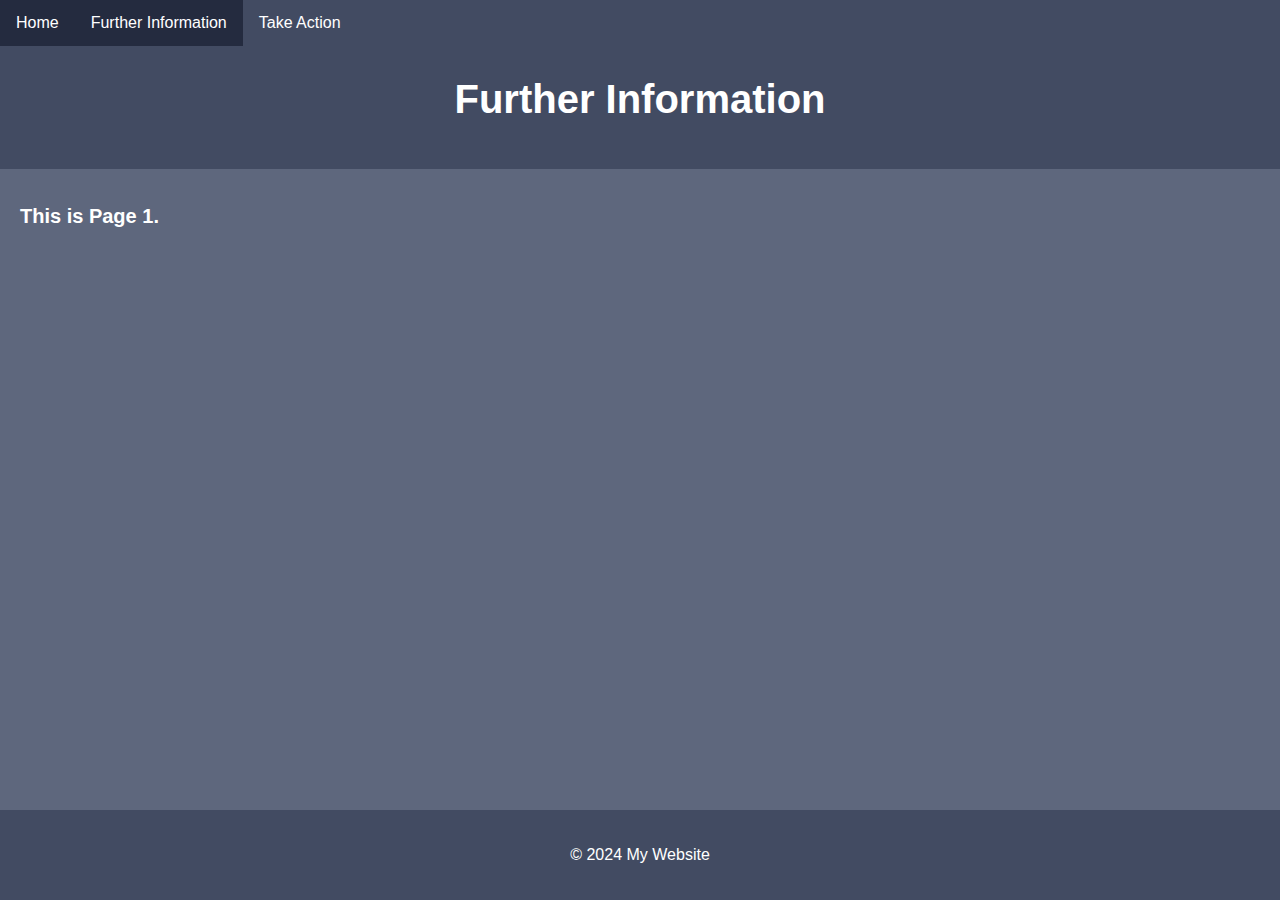
==== about.html @ 14609256 "Page Changes" ====
<!DOCTYPE html>
<html lang="en">
<head>
    <meta charset="UTF-8">
    <meta name="viewport" content="width=device-width, initial-scale=1.0">
    <link rel="icon" href="https://developers.elementor.com/docs/assets/img/elementor-placeholder-image.png"/>
    <title>About Us</title>
    <link rel="stylesheet" href="style.css">
    <script src="script.js"></script>

</head>
<body>
    <header>
        <h1>Further Information</h1>
    </header>
    <nav>
        <ul>
            <li><a href="index.html" class="nav-link">Home</a></li>
            <li><a class="active" href="about.html" class="nav-link">Further Information</a></li>
            <li><a href="what.html" class="nav-link">Take Action</a></li>
        </ul>
    </nav>
    <main>
        <h2>This is Page 1.</h2>
    </main>
    <footer>
        <p>&copy; 2024 My Website</p>
    </footer>
</body>
</html>
---- style.css ----
body {
    font-family: Arial, sans-serif;
    margin: 0;
    padding: 0;
    background-color: #5e677d;
    color: white;
}

header {
    background-color: #424b62;
    color: #ffffff;
    text-align: center;
    padding: 20px;
    padding-top: 50px;
    display: flex;
    justify-content: center;
    align-items: center;
}

footer {
    background-color: #424b62;
    color: #ffffff;
    text-align: center;
    padding: 20px 0;
    position: fixed;
  left: 0;
  bottom: 0;
  width: 100%;
}

h1 {
  font-size: 40px;
}

h2 {
  font-size: 20px;
}

ul {
    list-style-type: none;
    margin: 0;
    padding: 0;
    overflow: hidden;
    background-color: #424b62;
    position: fixed;
    top: 0;
    width: 100%;
  }
  
  li {
    float: left;
  }
  
  li a {
    display: block;
    color: white;
    text-align: center;
    padding: 14px 16px;
    text-decoration: none;
  }
  
  li a:hover:not(.active) {
    background-color: #242b3f;
  }
  
  .active {
    background-color: #242b3f;
    color: #ffffff;
  }

/* Page transition effect */
.page-content {
    transition: opacity 0.5s ease-in-out;
}

/* Hide content initially */
.page-hidden {
    opacity: 0;
}

main {
    padding: 20px;
}

.container1 {
  display: flex; /* Use flexbox layout */
  align-items: center; /* Align items vertically */
  padding-top: 50px;
  padding-bottom: 50px
}

.container1 img {
  width: 50%; /* Set image width */
  margin-right: 20px; /* Add space between image and text */
}

.container1 p {
  font-size: 16px; /* Set font size for text */
  line-height: 1.5; /* Set line height for better readability */
}
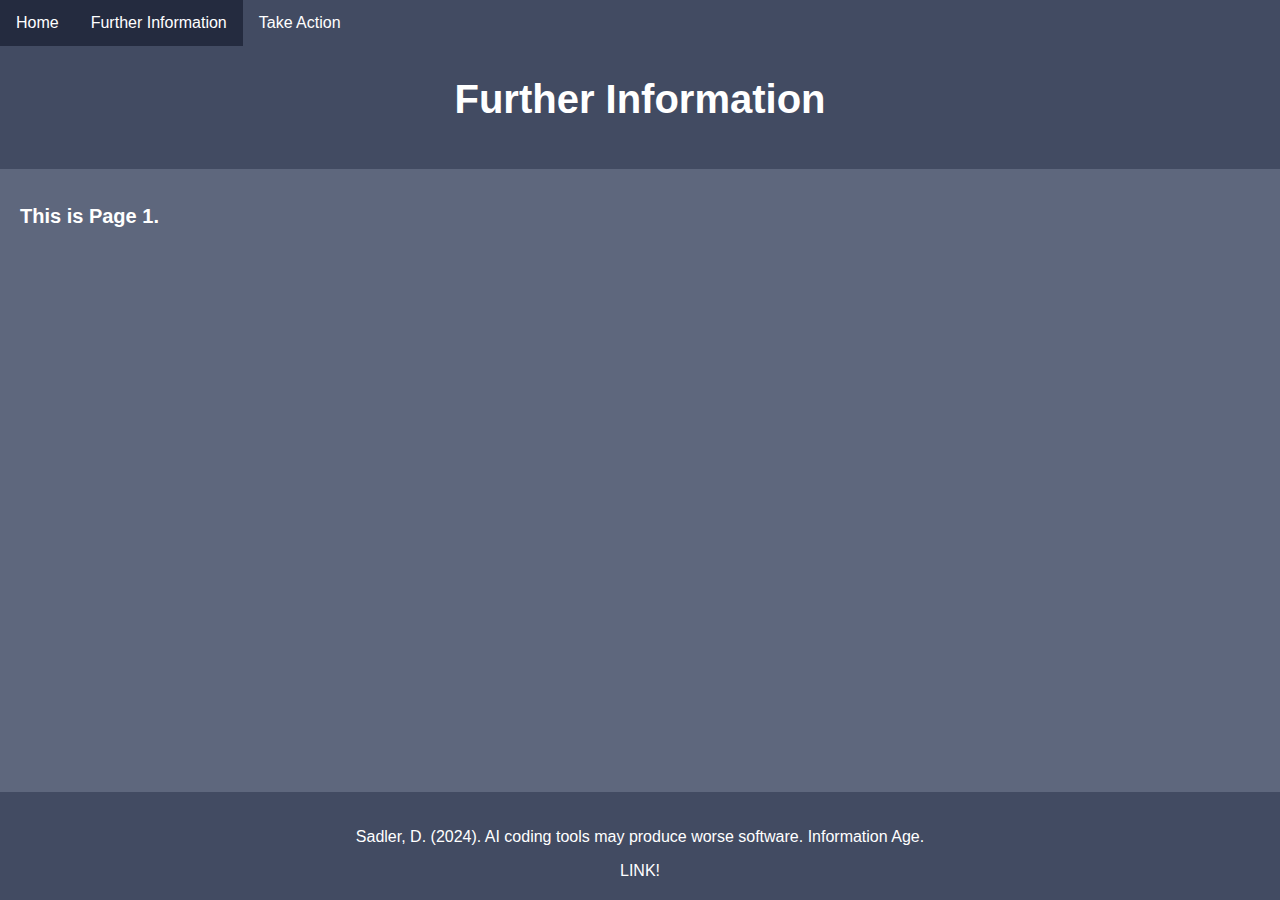
==== commit 62a03873: "Footer" ====
--- a/about.html
+++ b/about.html
@@ -24,7 +24,10 @@
         <h2>This is Page 1.</h2>
     </main>
     <footer>
-        <p>&copy; 2024 My Website</p>
+        <p>Sadler, D. (2024). AI coding tools may produce worse software. Information Age.</p>
+        <div class="popup" onclick="myFunction()">LINK!
+            <span class="popuptext" id="myPopup"><a href="https://ia.acs.org.au/article/2024/ai-coding-tools-may-produce-worse-software-.html">LINK</a></span>
+          </div>
     </footer>
 </body>
 </html>--- a/style.css
+++ b/style.css
@@ -85,8 +85,8 @@
 .container1 {
   display: flex; /* Use flexbox layout */
   align-items: center; /* Align items vertically */
-  padding-top: 50px;
-  padding-bottom: 50px
+  padding-top: 25px;
+  padding-bottom: 25px
 }
 
 .container1 img {
@@ -99,3 +99,150 @@
   line-height: 1.5; /* Set line height for better readability */
 }
 
+.container2 img{
+  width: 100%; /* Set image width */
+  margin-right: 20px; /* Add space between image and text */
+}
+
+@media (max-width: 640px)
+{
+  .container1{
+    display: none;
+  }
+}
+
+@media (max-width: 640px)
+{
+  .container2{
+    display: flex;
+    align-items: center; /* Align items vertically */
+    padding-top: 25px;
+    padding-bottom: 1px;
+    font-size: 16px; /* Set font size for text */
+  line-height: 1.5; /* Set line height for better readability */
+  }
+}
+
+@media (min-width: 640px)
+{
+  .container2{
+    display: none;
+  }
+}
+
+/* Popup container */
+.popup {
+  position: relative;
+  display: inline-block;
+  cursor: pointer;
+}
+
+/* The actual popup (appears on top) */
+.popup .popuptext {
+  visibility: hidden;
+  width: 160px;
+  background-color: #242b3f;
+  color: #ffffff;
+  text-align: center;
+  border-radius: 6px;
+  padding: 8px 0;
+  position: absolute;
+  z-index: 1;
+  bottom: 125%;
+  left: 50%;
+  margin-left: -80px;
+}
+
+/* Popup arrow */
+.popup .popuptext::after {
+  content: "";
+  position: absolute;
+  top: 100%;
+  left: 50%;
+  margin-left: 5px;
+  border-width: 5px;
+  border-style: solid;
+  border-color: #242b3f transparent transparent transparent;
+}
+
+/* Toggle this class when clicking on the popup container (hide and show the popup) */
+.popup .show {
+  visibility: visible;
+  -webkit-animation: fadeIn 1s;
+  animation: fadeIn 1s
+}
+
+/* Add animation (fade in the popup) */
+@-webkit-keyframes fadeIn {
+  from {opacity: 0;}
+  to {opacity: 1;}
+}
+
+@keyframes fadeIn {
+  from {opacity: 0;}
+  to {opacity:1 ;}
+}
+
+* {
+  box-sizing: border-box;
+}
+
+input[type=text], select, textarea {
+  width: 100%;
+  padding: 12px;
+  border: 1px solid #ccc;
+  border-radius: 4px;
+  resize: vertical;
+}
+
+label {
+  padding: 12px 12px 12px 0;
+  display: inline-block;
+}
+
+input[type=submit] {
+  background-color: #5e677d;
+  color: white;
+  padding: 12px 20px;
+  border: none;
+  border-radius: 4px;
+  cursor: pointer;
+  float: right;
+}
+
+input[type=submit]:hover {
+  background-color: #5e677d;
+}
+
+.container3 {
+  border-radius: 5px;
+  background-color: #424b62;
+  padding: 20px;
+}
+
+.col-25 {
+  float: left;
+  width: 25%;
+  margin-top: 6px;
+}
+
+.col-75 {
+  float: left;
+  width: 75%;
+  margin-top: 6px;
+}
+
+/* Clear floats after the columns */
+.row::after {
+  content: "";
+  display: table;
+  clear: both;
+}
+
+/* Responsive layout - when the screen is less than 600px wide, make the two columns stack on top of each other instead of next to each other */
+@media screen and (max-width: 600px) {
+  .col-25, .col-75, input[type=submit] {
+    width: 100%;
+    margin-top: 0;
+  }
+}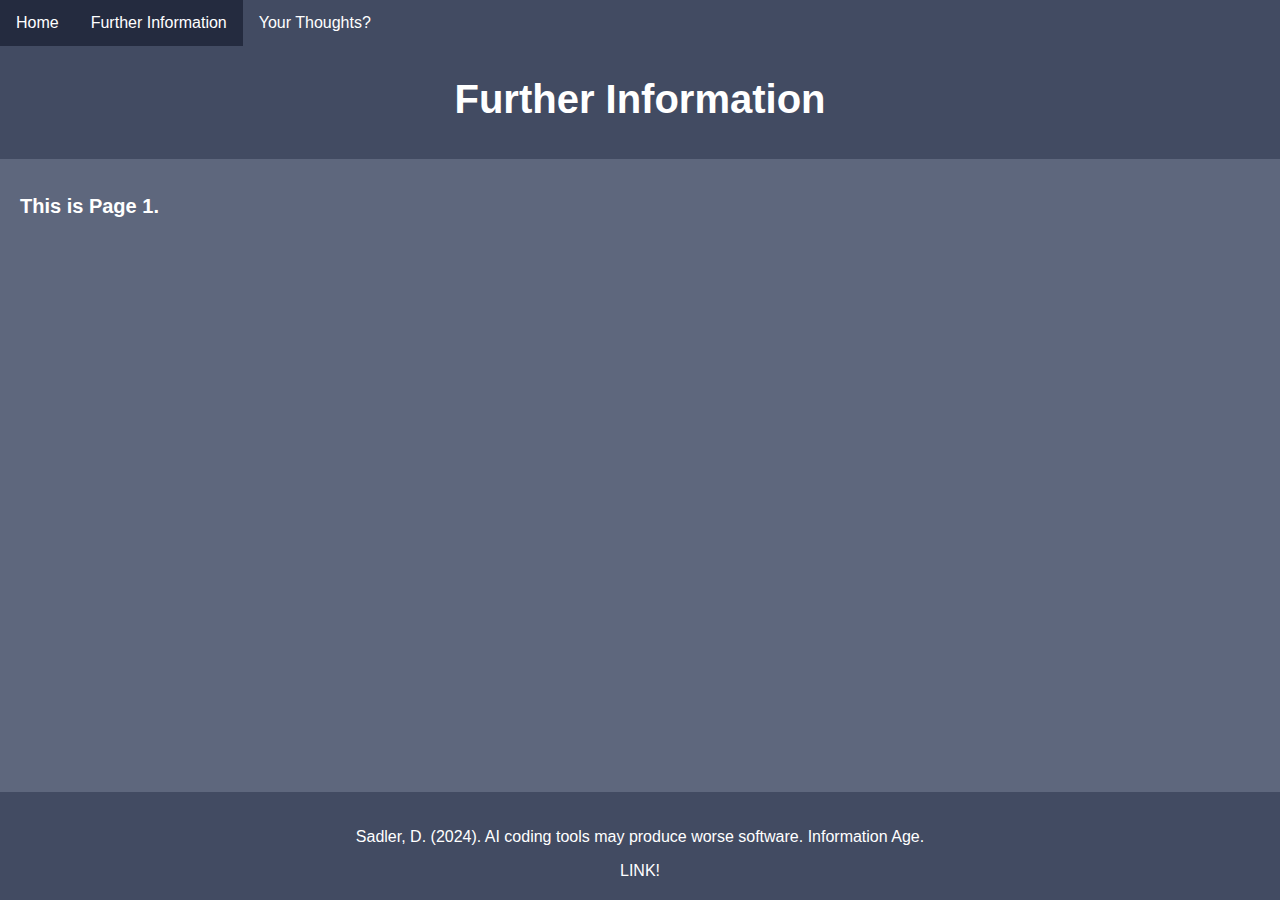
==== commit 1bb76739: "Urgent Fixes" ====
--- a/about.html
+++ b/about.html
@@ -3,7 +3,7 @@
 <head>
     <meta charset="UTF-8">
     <meta name="viewport" content="width=device-width, initial-scale=1.0">
-    <link rel="icon" href="https://developers.elementor.com/docs/assets/img/elementor-placeholder-image.png"/>
+    <link rel="icon" href="ASSETS/Logo.png"/>
     <title>About Us</title>
     <link rel="stylesheet" href="style.css">
     <script src="script.js"></script>
@@ -17,7 +17,7 @@
         <ul>
             <li><a href="index.html" class="nav-link">Home</a></li>
             <li><a class="active" href="about.html" class="nav-link">Further Information</a></li>
-            <li><a href="what.html" class="nav-link">Take Action</a></li>
+            <li><a href="what.html" class="nav-link">Your Thoughts?</a></li>
         </ul>
     </nav>
     <main>
--- a/style.css
+++ b/style.css
@@ -4,13 +4,14 @@
     padding: 0;
     background-color: #5e677d;
     color: white;
+    overflow: visible;
 }
 
 header {
     background-color: #424b62;
     color: #ffffff;
     text-align: center;
-    padding: 20px;
+    padding: 10px;
     padding-top: 50px;
     display: flex;
     justify-content: center;
@@ -26,6 +27,7 @@
   left: 0;
   bottom: 0;
   width: 100%;
+ 
 }
 
 h1 {
@@ -85,8 +87,8 @@
 .container1 {
   display: flex; /* Use flexbox layout */
   align-items: center; /* Align items vertically */
-  padding-top: 25px;
-  padding-bottom: 25px
+  padding-top: 15px;
+  padding-bottom: 10px;
 }
 
 .container1 img {
@@ -104,9 +106,28 @@
   margin-right: 20px; /* Add space between image and text */
 }
 
+.container4 {
+  display: flex; /* Use flexbox layout */
+  align-items: center; /* Align items vertically */
+  padding-top: 25px;
+  padding-bottom: 25px;
+}
+
+.container4 p {
+  font-size: 16px; /* Set font size for text */
+  line-height: 1.5; /* Set line height for better readability */
+}
+
 @media (max-width: 640px)
 {
   .container1{
+    display: none;
+  }
+}
+
+@media (max-width: 640px)
+{
+  .container4{
     display: none;
   }
 }
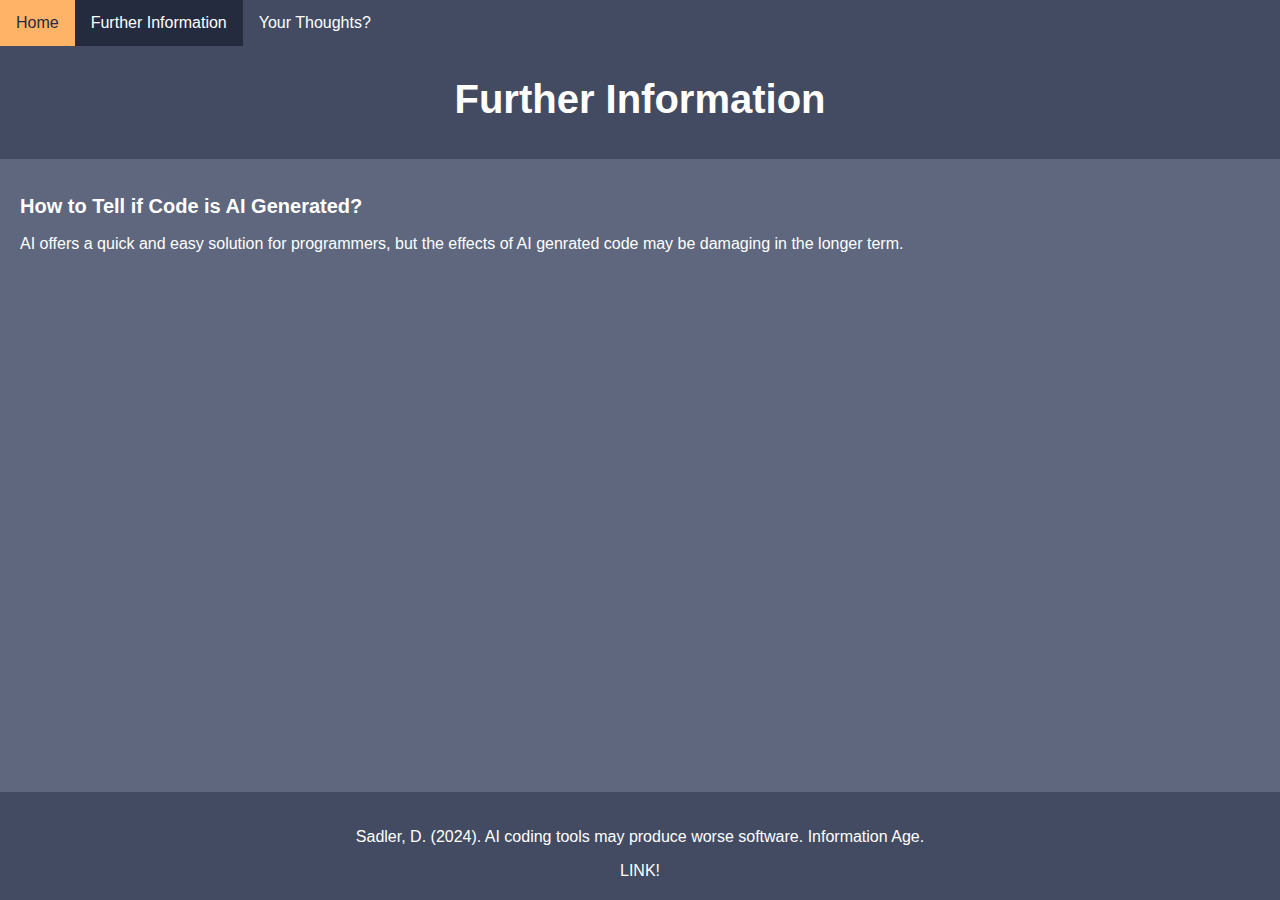
==== commit 792f363c: "Colour Changes" ====
--- a/about.html
+++ b/about.html
@@ -21,7 +21,10 @@
         </ul>
     </nav>
     <main>
-        <h2>This is Page 1.</h2>
+        <h2>How to Tell if Code is AI Generated?</h2>
+
+    <p>AI offers a quick and easy solution for programmers, but the effects of AI genrated code may be damaging in the longer term.</p>
+
     </main>
     <footer>
         <p>Sadler, D. (2024). AI coding tools may produce worse software. Information Age.</p>
--- a/style.css
+++ b/style.css
@@ -62,7 +62,8 @@
   }
   
   li a:hover:not(.active) {
-    background-color: #242b3f;
+    background-color: #ffb366;
+    color: #242b3f;
   }
   
   .active {
@@ -116,6 +117,10 @@
 .container4 p {
   font-size: 16px; /* Set font size for text */
   line-height: 1.5; /* Set line height for better readability */
+}
+
+.container5 p{
+  color: #ffb366;
 }
 
 @media (max-width: 640px)
@@ -162,7 +167,7 @@
 .popup .popuptext {
   visibility: hidden;
   width: 160px;
-  background-color: #242b3f;
+  background-color: #ffb366;
   color: #ffffff;
   text-align: center;
   border-radius: 6px;
@@ -222,8 +227,8 @@
 }
 
 input[type=submit] {
-  background-color: #5e677d;
-  color: white;
+  background-color: #ffb366;
+  color: #424b62;
   padding: 12px 20px;
   border: none;
   border-radius: 4px;
@@ -232,7 +237,7 @@
 }
 
 input[type=submit]:hover {
-  background-color: #5e677d;
+  background-color: #ff8c1a;
 }
 
 .container3 {
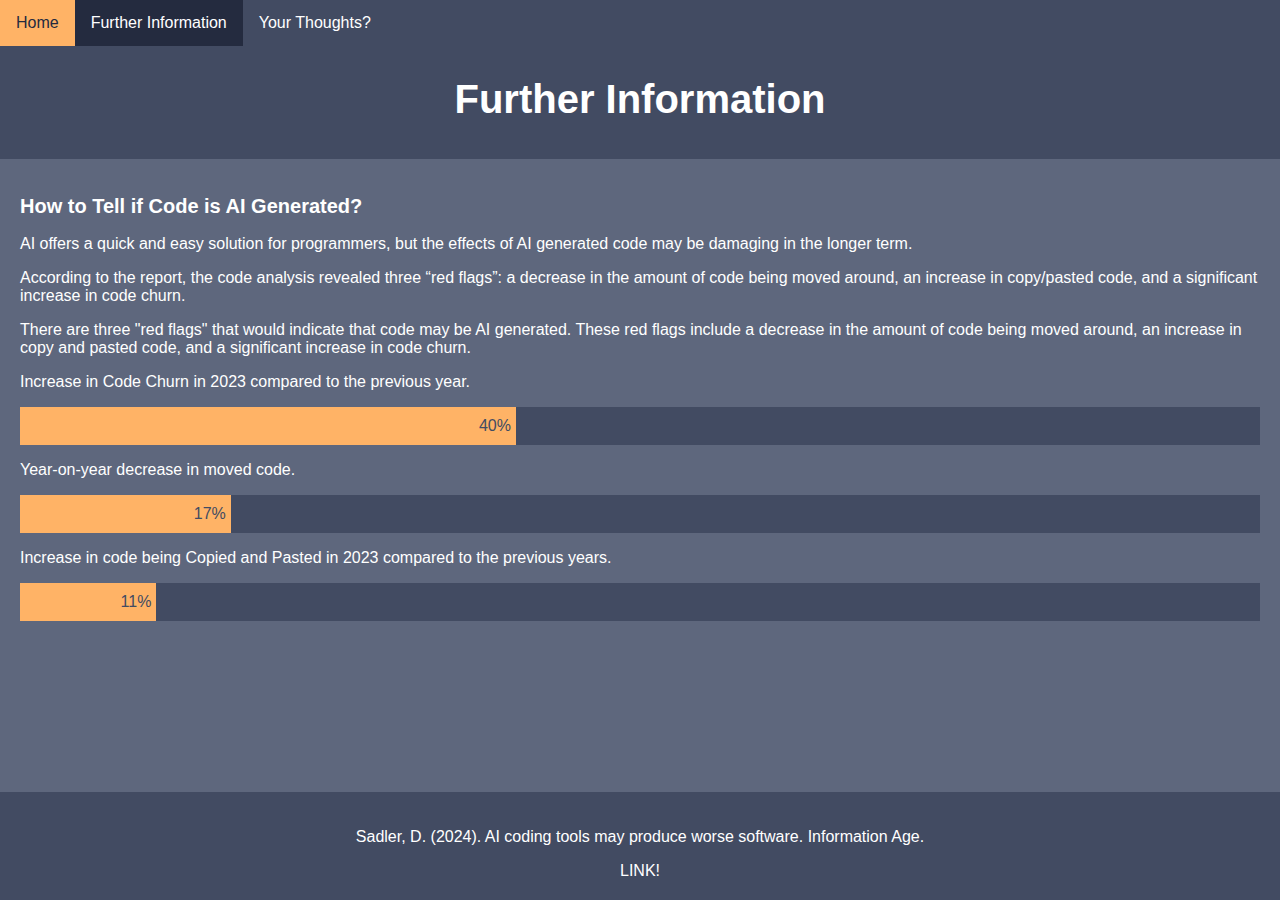
==== commit ad89866e: "Content" ====
--- a/about.html
+++ b/about.html
@@ -23,7 +23,26 @@
     <main>
         <h2>How to Tell if Code is AI Generated?</h2>
 
-    <p>AI offers a quick and easy solution for programmers, but the effects of AI genrated code may be damaging in the longer term.</p>
+    <p>AI offers a quick and easy solution for programmers, but the effects of AI generated code may be damaging in the longer term.</p>
+
+    <P>According to the report, the code analysis revealed three “red flags”: a decrease in the amount of code being moved around, an increase in copy/pasted code, and a significant increase in code churn.</P>
+
+    <p>There are three "red flags" that would indicate that code may be AI generated. These red flags include a decrease in the amount of code being moved around, an increase in copy and pasted code, and a significant increase in code churn.</p>
+
+    <p>Increase in Code Churn in 2023 compared to the previous year.</p>
+    <div class="container">
+      <div class="skills churn">40%</div>
+    </div>
+    
+    <p>Year-on-year decrease in moved code.</p>
+    <div class="container">
+      <div class="skills decrease">17%</div>
+    </div>
+    
+    <p>Increase in code being Copied and Pasted in 2023 compared to the previous years.</p>
+    <div class="container">
+      <div class="skills copy">11%</div>
+    </div>
 
     </main>
     <footer>
--- a/style.css
+++ b/style.css
@@ -271,4 +271,21 @@
     width: 100%;
     margin-top: 0;
   }
-}+}
+
+.container {
+  width: 100%;
+  background-color: #424b62;
+}
+
+.skills {
+  text-align: right;
+  padding-top: 10px;
+  padding-bottom: 10px;
+  color: #424b62;
+  padding-right: 5px;
+}
+
+.churn {width: 40%; background-color: #ffb366;}
+.decrease {width: 17%; background-color: #ffb366;}
+.copy {width: 11%; background-color: #ffb366;}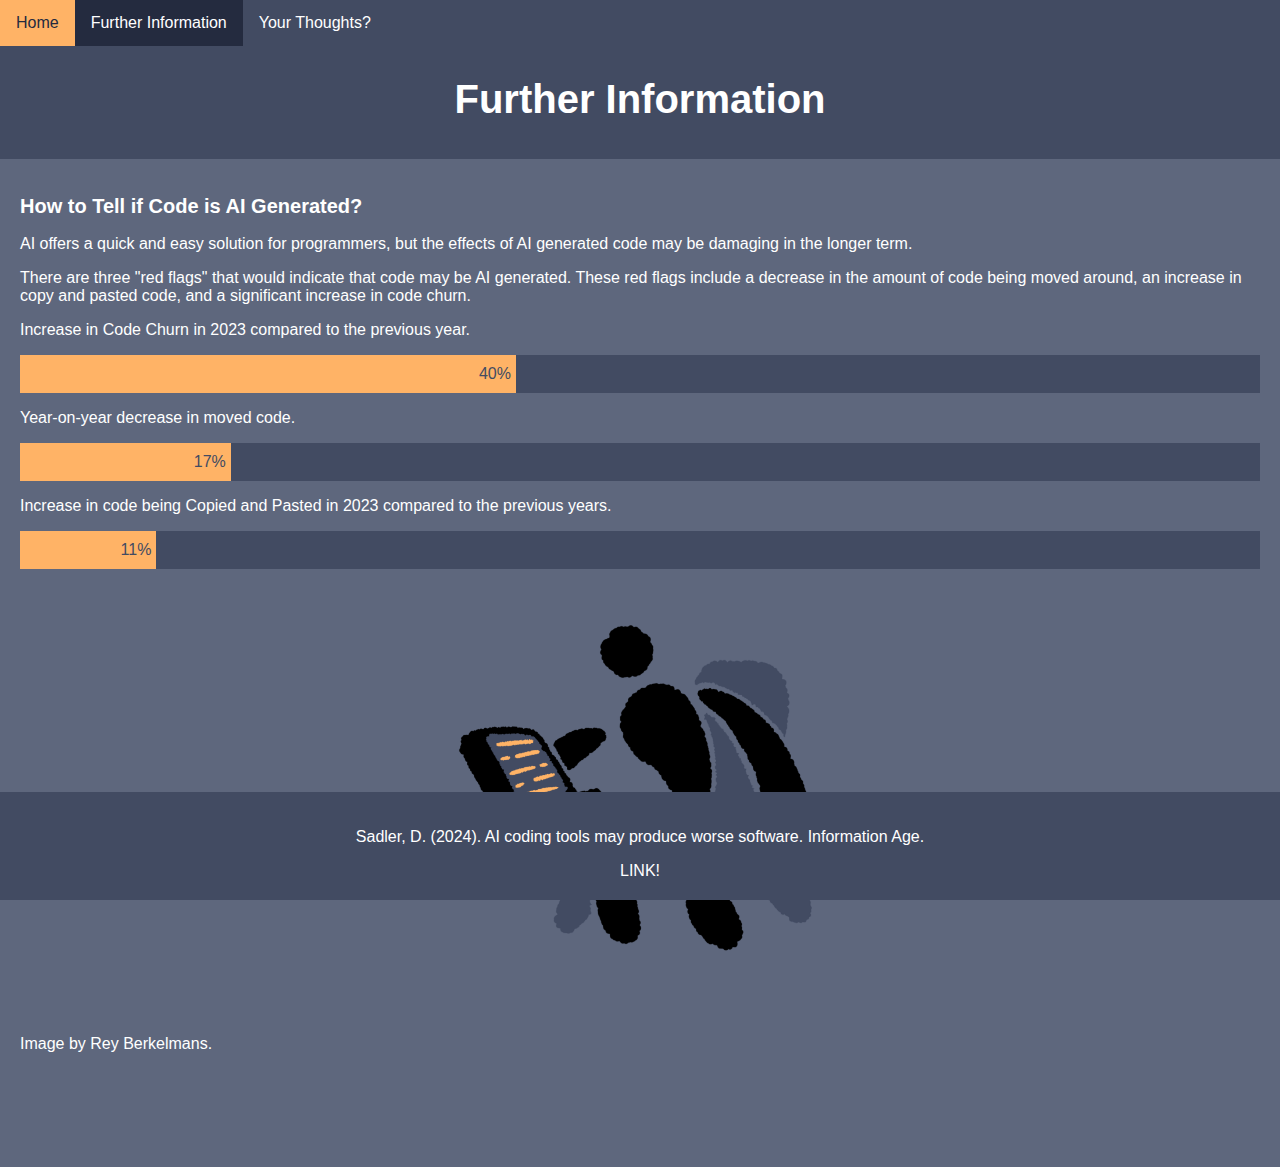
==== commit eecff664: "Content" ====
--- a/about.html
+++ b/about.html
@@ -25,8 +25,6 @@
 
     <p>AI offers a quick and easy solution for programmers, but the effects of AI generated code may be damaging in the longer term.</p>
 
-    <P>According to the report, the code analysis revealed three “red flags”: a decrease in the amount of code being moved around, an increase in copy/pasted code, and a significant increase in code churn.</P>
-
     <p>There are three "red flags" that would indicate that code may be AI generated. These red flags include a decrease in the amount of code being moved around, an increase in copy and pasted code, and a significant increase in code churn.</p>
 
     <p>Increase in Code Churn in 2023 compared to the previous year.</p>
@@ -44,6 +42,14 @@
       <div class="skills copy">11%</div>
     </div>
 
+    <div class="container4">
+        <img src="ASSETS/Coder.png" alt="Image of Poorly-Designed Website">
+    </div>
+
+    <div class="container4">
+        <p>Image by Rey Berkelmans.</p>
+    </div>
+
     </main>
     <footer>
         <p>Sadler, D. (2024). AI coding tools may produce worse software. Information Age.</p>
--- a/style.css
+++ b/style.css
@@ -117,6 +117,14 @@
 .container4 p {
   font-size: 16px; /* Set font size for text */
   line-height: 1.5; /* Set line height for better readability */
+  padding-bottom: 50px;
+}
+
+.container4 img {
+  width: 30%; /* Set image width */
+  display: block;
+  margin-left: auto;
+  margin-right: auto;
 }
 
 .container5 p{
@@ -216,7 +224,7 @@
 input[type=text], select, textarea {
   width: 100%;
   padding: 12px;
-  border: 1px solid #ccc;
+  border: 1px solid #cccccc;
   border-radius: 4px;
   resize: vertical;
 }
